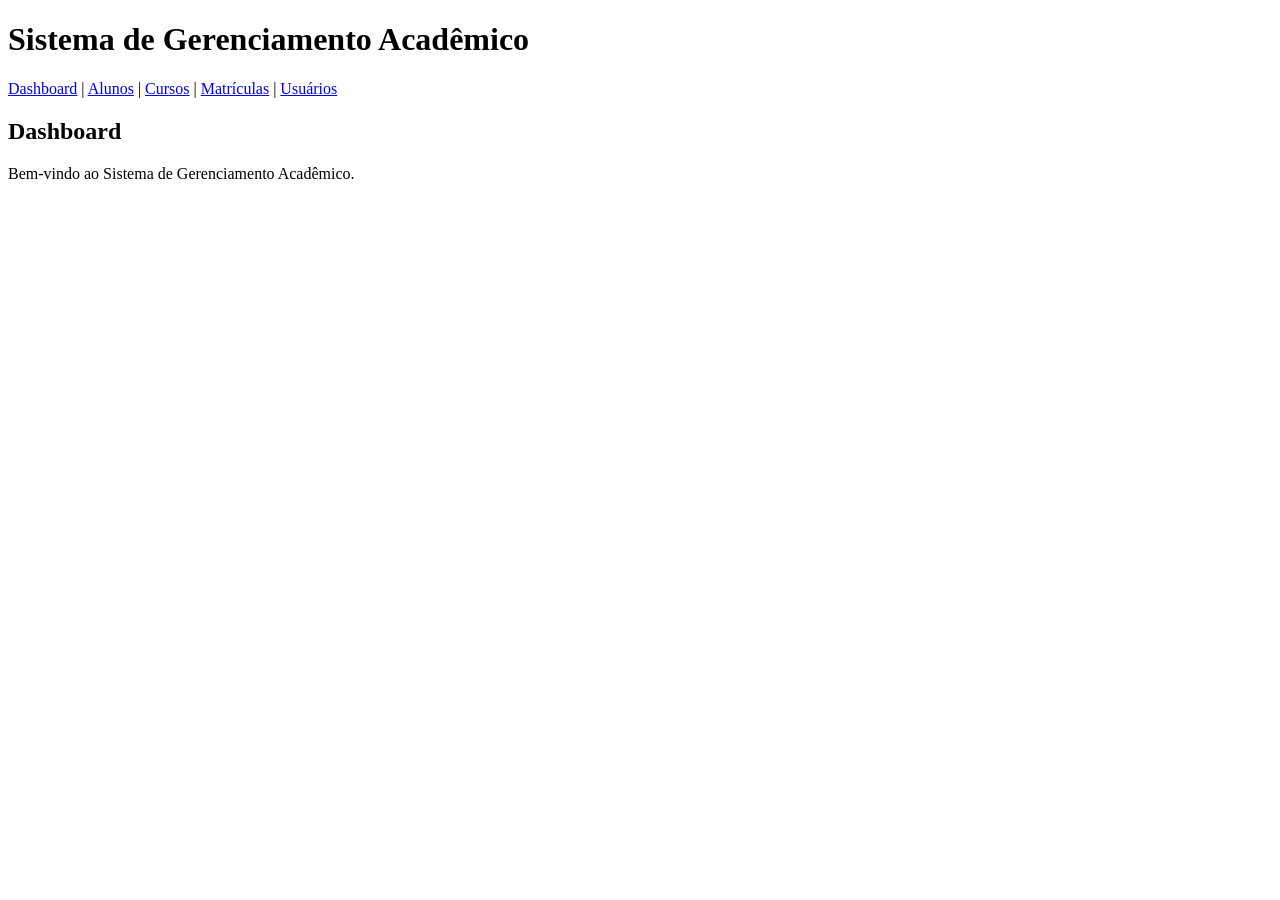
==== index.html @ 8731ddc8 "estrutura inicial" ====
<!DOCTYPE html>
<html lang="pt-br">
<head>
    <meta charset="UTF-8">
    <title>Sistema de Gerenciamento Acadêmico</title>
</head>
<body>
    <header>
        <h1>Sistema de Gerenciamento Acadêmico</h1>
        <nav>
            <a href="index.html">Dashboard</a> |
            <a href="alunos.html">Alunos</a> |
            <a href="cursos.html">Cursos</a> |
            <a href="matriculas.html">Matrículas</a> |
            <a href="usuarios.html">Usuários</a>
        </nav>
    </header>

    <main>
        <h2>Dashboard</h2>
        <p>Bem-vindo ao Sistema de Gerenciamento Acadêmico.</p>
    </main>
</body>
</html>
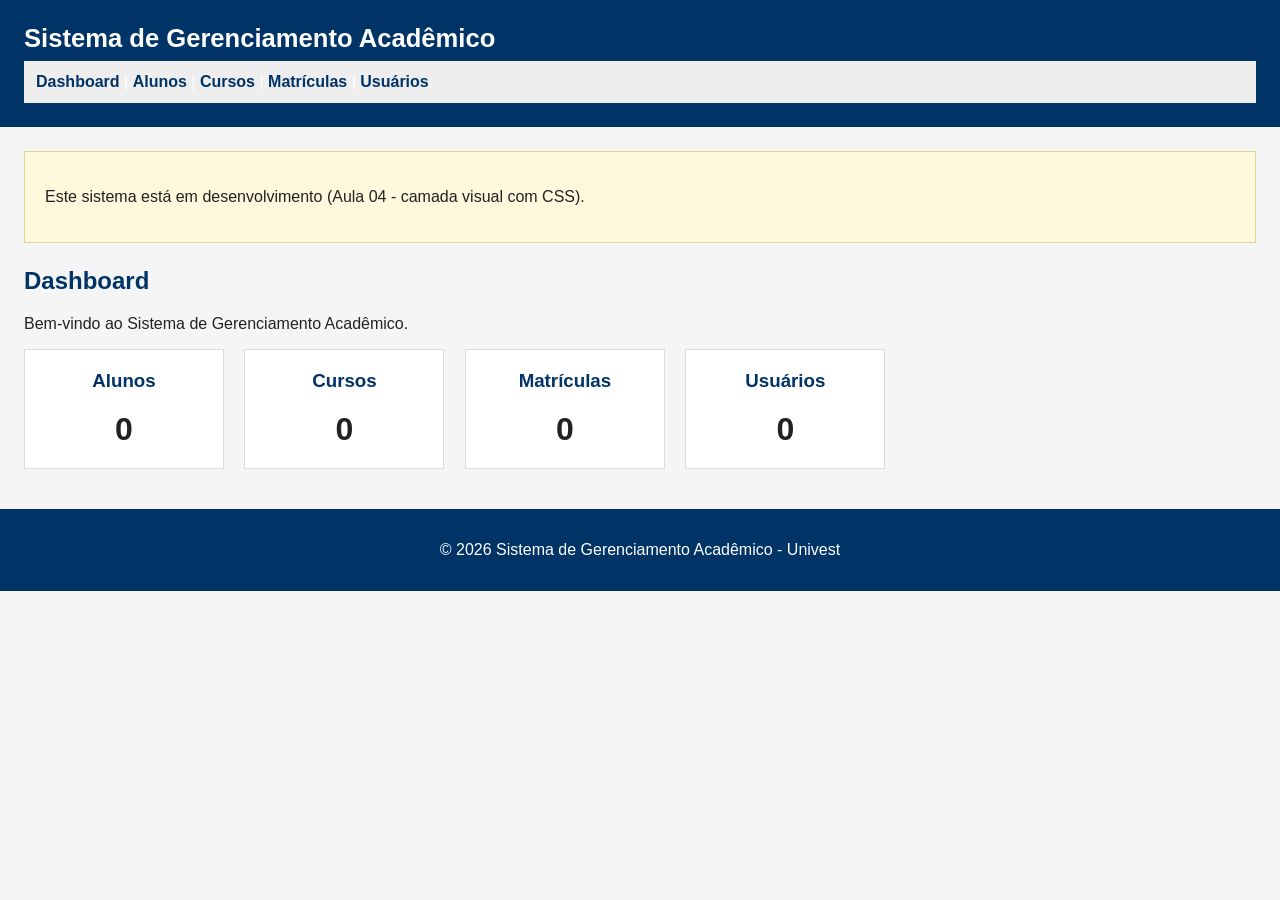
==== commit d592f139: "Aula 04 - CSS externo" ====
--- a/index.html
+++ b/index.html
@@ -3,6 +3,7 @@
 <head>
     <meta charset="UTF-8">
     <title>Sistema de Gerenciamento Acadêmico</title>
+    <link rel="stylesheet" href="css/style.css">
 </head>
 <body>
     <header>
@@ -17,8 +18,39 @@
     </header>
 
     <main>
-        <h2>Dashboard</h2>
-        <p>Bem-vindo ao Sistema de Gerenciamento Acadêmico.</p>
+        <aside class="aviso">
+            <p>Este sistema está em desenvolvimento (Aula 04 - camada visual com CSS).</p>
+        </aside>
+
+        <section id="dashboard">
+            <h2>Dashboard</h2>
+            <p>Bem-vindo ao Sistema de Gerenciamento Acadêmico.</p>
+
+            <div class="dashboard-indicadores">
+                <article class="card">
+                    <h3>Alunos</h3>
+                    <p>0</p>
+                </article>
+
+                <article class="card">
+                    <h3>Cursos</h3>
+                    <p>0</p>
+                </article>
+
+                <article class="card">
+                    <h3>Matrículas</h3>
+                    <p>0</p>
+                </article>
+
+                <article class="card">
+                    <h3>Usuários</h3>
+                    <p>0</p>
+                </article>
+            </div>
+        </section>
     </main>
+    <footer>
+        <p>&copy; 2026 Sistema de Gerenciamento Acadêmico - Univest</p>
+    </footer>
 </body>
 </html>
--- a/css/style.css
+++ b/css/style.css
@@ -0,0 +1,229 @@
+/* =========================================================
+   SISTEMA DE GERENCIAMENTO ACADÊMICO
+   Folha de estilos externa - Aula 04 (Programação Web I)
+   ========================================================= */
+
+/* ---------------------------------------------------------
+   1. CONFIGURAÇÃO GERAL
+   - Seletor universal (*)
+   - Herança de font-family e color a partir do body
+   --------------------------------------------------------- */
+* {
+    box-sizing: border-box; /* padding e border passam a contar dentro da largura definida */
+}
+
+body {
+    margin: 0; /* remove a margem padrão do navegador */
+    font-family: Arial, sans-serif; /* herdado por todos os elementos de texto da página */
+    color: #222222;                /* herdado por parágrafos, labels, etc. */
+    background-color: #f5f5f5;
+}
+
+h1, h2, h3 {
+    margin-top: 0;
+}
+
+/* ---------------------------------------------------------
+   2. CABEÇALHO (seletor por elemento)
+   --------------------------------------------------------- */
+header {
+    background-color: #003366;
+    color: white;
+    padding: 24px;
+}
+
+header h1 {
+    margin: 0 0 8px 0;
+    font-size: 1.6rem;
+}
+
+/* ---------------------------------------------------------
+   3. NAVEGAÇÃO
+   - nav a é um seletor descendente (link dentro de nav)
+   --------------------------------------------------------- */
+nav {
+    background-color: #eeeeee;
+    padding: 12px;
+}
+
+nav a {
+    color: #003366;
+    text-decoration: none;
+    font-weight: bold;
+}
+
+nav a:hover {
+    text-decoration: underline;
+}
+
+/* ---------------------------------------------------------
+   4. CONTEÚDO PRINCIPAL
+   --------------------------------------------------------- */
+main {
+    padding: 24px;
+}
+
+/* ---------------------------------------------------------
+   5. CLASSE REUTILIZÁVEL .card
+   Usada no dashboard e como moldura das listagens
+   (Box Model: content + padding + border + margin)
+   --------------------------------------------------------- */
+.card {
+    background-color: white;
+    border: 1px solid #dddddd;
+    padding: 20px;
+    margin-bottom: 16px;
+}
+
+.card h3 {
+    margin-top: 0;
+    color: #003366;
+}
+
+/* Indicadores do dashboard: cada .card fica com largura fixa
+   e as caixas ficam lado a lado por serem inline-block
+   (sem uso de flex/grid, conforme pedido na atividade) */
+.dashboard-indicadores .card {
+    display: inline-block;
+    width: 200px;
+    margin-right: 16px;
+    text-align: center;
+    vertical-align: top;
+}
+
+.dashboard-indicadores .card p {
+    font-size: 2rem;
+    font-weight: bold;
+    margin: 8px 0 0 0;
+}
+
+/* ---------------------------------------------------------
+   6. ID ESPECÍFICO #dashboard
+   Diferença entre elemento, classe e id:
+   - header  -> elemento
+   - .card   -> classe (reutilizável em vários lugares)
+   - #dashboard -> id (único, exclusivo da página inicial)
+   --------------------------------------------------------- */
+#dashboard h2 {
+    color: #003366;
+}
+
+/* ---------------------------------------------------------
+   7. ESPECIFICIDADE
+   article p (0,0,1,1)  x  .card p (0,0,1,1 mas classe > elemento)
+   A regra .card p tem maior especificidade e prevalece
+   sobre article p dentro de <article class="card">.
+   --------------------------------------------------------- */
+article p {
+    color: #444444;
+}
+
+.card p {
+    color: #222222;
+}
+
+/* ---------------------------------------------------------
+   8. LISTAGENS (tabelas dentro de .card)
+   --------------------------------------------------------- */
+table {
+    width: 100%;
+    border-collapse: collapse;
+}
+
+table th,
+table td {
+    padding: 10px;
+    border: 1px solid #dddddd;
+    text-align: left;
+}
+
+table thead th {
+    background-color: #f0f0f0;
+}
+
+/* ---------------------------------------------------------
+   9. AVISO (aside)
+   --------------------------------------------------------- */
+.aviso {
+    background-color: #fff8dc;
+    border: 1px solid #e5d59b;
+    padding: 20px;
+    margin-bottom: 24px;
+}
+
+/* ---------------------------------------------------------
+   10. FORMULÁRIOS
+   --------------------------------------------------------- */
+form {
+    background-color: white;
+    padding: 24px;
+    border: 1px solid #dddddd;
+}
+
+fieldset {
+    border: 1px solid #cccccc;
+    margin-bottom: 20px;
+    padding: 20px;
+}
+
+legend {
+    font-weight: bold;
+    color: #003366;
+    padding: 0 8px;
+}
+
+label {
+    display: block;
+    font-weight: bold;
+    margin-bottom: 6px;
+}
+
+/* Agrupamento de seletores para os campos de entrada */
+input,
+select,
+textarea {
+    width: 100%;
+    padding: 10px;
+    margin-bottom: 16px;
+    border: 1px solid #cccccc;
+    font-family: inherit; /* reforça a herança da fonte definida no body */
+}
+
+textarea {
+    min-height: 100px;
+}
+
+/* ---------------------------------------------------------
+   11. BOTÕES E LINKS DE AÇÃO
+   --------------------------------------------------------- */
+button {
+    padding: 10px 16px;
+    border: 1px solid #003366;
+    background-color: #003366;
+    color: white;
+    margin-right: 8px;
+}
+
+.botao-secundario {
+    background-color: white;
+    color: #003366;
+}
+
+.link-acao {
+    display: inline-block;
+    background-color: #003366;
+    color: white;
+    padding: 10px 16px;
+    text-decoration: none;
+    margin-bottom: 16px;
+}
+
+/* ---------------------------------------------------------
+   12. RODAPÉ
+   --------------------------------------------------------- */
+footer {
+    background-color: #003366;
+    color: white;
+    padding: 16px;
+    text-align: center;
+}
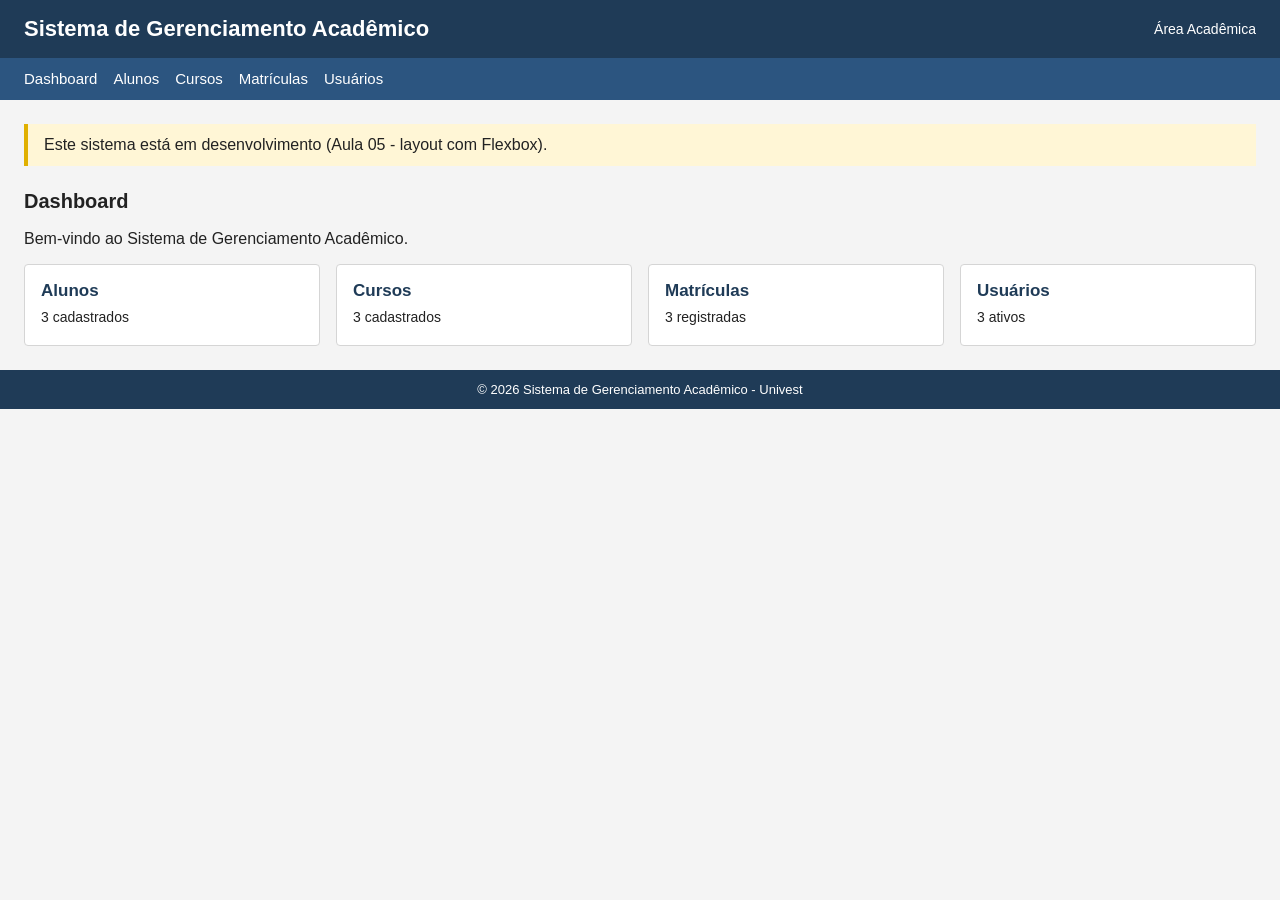
==== commit db45779f: "aula05" ====
--- a/index.html
+++ b/index.html
@@ -6,51 +6,55 @@
     <link rel="stylesheet" href="css/style.css">
 </head>
 <body>
-    <header>
+
+    <header class="cabecalho">
         <h1>Sistema de Gerenciamento Acadêmico</h1>
-        <nav>
-            <a href="index.html">Dashboard</a> |
-            <a href="alunos.html">Alunos</a> |
-            <a href="cursos.html">Cursos</a> |
-            <a href="matriculas.html">Matrículas</a> |
-            <a href="usuarios.html">Usuários</a>
-        </nav>
+        <span>Área Acadêmica</span>
     </header>
+
+    <nav>
+        <ul>
+            <li><a href="index.html">Dashboard</a></li>
+            <li><a href="alunos.html">Alunos</a></li>
+            <li><a href="cursos.html">Cursos</a></li>
+            <li><a href="matriculas.html">Matrículas</a></li>
+            <li><a href="usuarios.html">Usuários</a></li>
+        </ul>
+    </nav>
 
     <main>
         <aside class="aviso">
-            <p>Este sistema está em desenvolvimento (Aula 04 - camada visual com CSS).</p>
+            <p>Este sistema está em desenvolvimento (Aula 05 - layout com Flexbox).</p>
         </aside>
 
         <section id="dashboard">
             <h2>Dashboard</h2>
             <p>Bem-vindo ao Sistema de Gerenciamento Acadêmico.</p>
 
-            <div class="dashboard-indicadores">
+            <div class="cards">
                 <article class="card">
                     <h3>Alunos</h3>
-                    <p>0</p>
+                    <p>3 cadastrados</p>
                 </article>
-
                 <article class="card">
                     <h3>Cursos</h3>
-                    <p>0</p>
+                    <p>3 cadastrados</p>
                 </article>
-
                 <article class="card">
                     <h3>Matrículas</h3>
-                    <p>0</p>
+                    <p>3 registradas</p>
                 </article>
-
                 <article class="card">
                     <h3>Usuários</h3>
-                    <p>0</p>
+                    <p>3 ativos</p>
                 </article>
             </div>
         </section>
     </main>
+
     <footer>
         <p>&copy; 2026 Sistema de Gerenciamento Acadêmico - Univest</p>
     </footer>
+
 </body>
 </html>
--- a/css/style.css
+++ b/css/style.css
@@ -1,229 +1,200 @@
-/* =========================================================
-   SISTEMA DE GERENCIAMENTO ACADÊMICO
-   Folha de estilos externa - Aula 04 (Programação Web I)
-   ========================================================= */
-
-/* ---------------------------------------------------------
-   1. CONFIGURAÇÃO GERAL
-   - Seletor universal (*)
-   - Herança de font-family e color a partir do body
-   --------------------------------------------------------- */
+/* Sistema de Gerenciamento Academico
+   Aula 05 - Flexbox (evolucao do CSS da Aula 04) */
+
 * {
-    box-sizing: border-box; /* padding e border passam a contar dentro da largura definida */
+    box-sizing: border-box;
 }
 
 body {
-    margin: 0; /* remove a margem padrão do navegador */
-    font-family: Arial, sans-serif; /* herdado por todos os elementos de texto da página */
-    color: #222222;                /* herdado por parágrafos, labels, etc. */
-    background-color: #f5f5f5;
-}
-
-h1, h2, h3 {
-    margin-top: 0;
-}
-
-/* ---------------------------------------------------------
-   2. CABEÇALHO (seletor por elemento)
-   --------------------------------------------------------- */
-header {
-    background-color: #003366;
-    color: white;
-    padding: 24px;
-}
-
-header h1 {
-    margin: 0 0 8px 0;
-    font-size: 1.6rem;
-}
-
-/* ---------------------------------------------------------
-   3. NAVEGAÇÃO
-   - nav a é um seletor descendente (link dentro de nav)
-   --------------------------------------------------------- */
+    font-family: Arial, Helvetica, sans-serif;
+    font-size: 16px;
+    color: #222222;
+    background-color: #f4f4f4;
+    margin: 0;
+    padding: 0;
+}
+
+/* ===== Cabecalho (Etapa 5 e 6) ===== */
+.cabecalho {
+    display: flex;
+    justify-content: space-between;
+    align-items: center;
+    flex-wrap: wrap;
+    gap: 12px;
+    background-color: #1f3b57;
+    color: #ffffff;
+    padding: 16px 24px;
+}
+
+.cabecalho h1 {
+    font-size: 22px;
+    margin: 0;
+}
+
+.cabecalho span {
+    font-size: 14px;
+}
+
+/* ===== Menu (Etapas 1 a 4) ===== */
 nav {
-    background-color: #eeeeee;
-    padding: 12px;
+    background-color: #2c5580;
+    padding: 12px 24px;
+}
+
+nav ul {
+    display: flex;
+    flex-wrap: wrap;
+    gap: 16px;
+    margin: 0;
+    padding: 0;
+    list-style: none;
 }
 
 nav a {
-    color: #003366;
+    color: #ffffff;
     text-decoration: none;
-    font-weight: bold;
+    font-size: 15px;
 }
 
 nav a:hover {
     text-decoration: underline;
 }
 
-/* ---------------------------------------------------------
-   4. CONTEÚDO PRINCIPAL
-   --------------------------------------------------------- */
+/* ===== Conteudo ===== */
 main {
     padding: 24px;
 }
 
-/* ---------------------------------------------------------
-   5. CLASSE REUTILIZÁVEL .card
-   Usada no dashboard e como moldura das listagens
-   (Box Model: content + padding + border + margin)
-   --------------------------------------------------------- */
+h2 {
+    margin-top: 0;
+    font-size: 20px;
+}
+
+.aviso {
+    background-color: #fff6d6;
+    border-left: 4px solid #e0b000;
+    padding: 12px 16px;
+    margin-bottom: 24px;
+}
+
+.aviso p {
+    margin: 0;
+}
+
+/* ===== Cards do dashboard (Etapas 7, 8 e 9) ===== */
+.cards {
+    display: flex;
+    flex-wrap: wrap;
+    gap: 16px;
+}
+
+/* ===== Listagens em cards (Etapas 13 e 14) ===== */
+.lista-cards {
+    display: flex;
+    flex-wrap: wrap;
+    gap: 16px;
+}
+
+/* Mesma classe .card para aluno, curso, matricula e usuario (Etapa 15) */
 .card {
-    background-color: white;
-    border: 1px solid #dddddd;
-    padding: 20px;
-    margin-bottom: 16px;
+    flex: 1 1 250px;
+    background-color: #ffffff;
+    border: 1px solid #d5d5d5;
+    border-radius: 4px;
+    padding: 16px;
 }
 
 .card h3 {
-    margin-top: 0;
-    color: #003366;
-}
-
-/* Indicadores do dashboard: cada .card fica com largura fixa
-   e as caixas ficam lado a lado por serem inline-block
-   (sem uso de flex/grid, conforme pedido na atividade) */
-.dashboard-indicadores .card {
-    display: inline-block;
-    width: 200px;
-    margin-right: 16px;
-    text-align: center;
-    vertical-align: top;
-}
-
-.dashboard-indicadores .card p {
-    font-size: 2rem;
-    font-weight: bold;
-    margin: 8px 0 0 0;
-}
-
-/* ---------------------------------------------------------
-   6. ID ESPECÍFICO #dashboard
-   Diferença entre elemento, classe e id:
-   - header  -> elemento
-   - .card   -> classe (reutilizável em vários lugares)
-   - #dashboard -> id (único, exclusivo da página inicial)
-   --------------------------------------------------------- */
-#dashboard h2 {
-    color: #003366;
-}
-
-/* ---------------------------------------------------------
-   7. ESPECIFICIDADE
-   article p (0,0,1,1)  x  .card p (0,0,1,1 mas classe > elemento)
-   A regra .card p tem maior especificidade e prevalece
-   sobre article p dentro de <article class="card">.
-   --------------------------------------------------------- */
-article p {
-    color: #444444;
+    margin: 0 0 8px 0;
+    font-size: 17px;
+    color: #1f3b57;
 }
 
 .card p {
-    color: #222222;
-}
-
-/* ---------------------------------------------------------
-   8. LISTAGENS (tabelas dentro de .card)
-   --------------------------------------------------------- */
-table {
-    width: 100%;
-    border-collapse: collapse;
-}
-
-table th,
-table td {
-    padding: 10px;
-    border: 1px solid #dddddd;
-    text-align: left;
-}
-
-table thead th {
-    background-color: #f0f0f0;
-}
-
-/* ---------------------------------------------------------
-   9. AVISO (aside)
-   --------------------------------------------------------- */
-.aviso {
-    background-color: #fff8dc;
-    border: 1px solid #e5d59b;
-    padding: 20px;
-    margin-bottom: 24px;
-}
-
-/* ---------------------------------------------------------
-   10. FORMULÁRIOS
-   --------------------------------------------------------- */
+    margin: 4px 0;
+    font-size: 14px;
+}
+
+/* ===== Areas de acoes e grupos de botoes (Etapas 16, 17 e 18) ===== */
+.acoes {
+    display: flex;
+    justify-content: flex-end;
+    align-items: center;
+    gap: 12px;
+    margin-top: 16px;
+}
+
+button {
+    background-color: #1f3b57;
+    color: #ffffff;
+    border: none;
+    border-radius: 4px;
+    padding: 10px 18px;
+    font-size: 14px;
+    cursor: pointer;
+}
+
+button:hover {
+    background-color: #2c5580;
+}
+
+.botao-secundario {
+    background-color: #777777;
+}
+
+.botao-secundario:hover {
+    background-color: #8d8d8d;
+}
+
+.link-acao {
+    color: #1f3b57;
+    font-size: 14px;
+}
+
+/* ===== Formularios ===== */
 form {
-    background-color: white;
-    padding: 24px;
-    border: 1px solid #dddddd;
+    background-color: #ffffff;
+    border: 1px solid #d5d5d5;
+    border-radius: 4px;
+    padding: 16px;
+    max-width: 640px;
 }
 
 fieldset {
-    border: 1px solid #cccccc;
-    margin-bottom: 20px;
-    padding: 20px;
+    border: 1px solid #d5d5d5;
+    border-radius: 4px;
+    padding: 16px;
 }
 
 legend {
     font-weight: bold;
-    color: #003366;
-    padding: 0 8px;
+    color: #1f3b57;
 }
 
 label {
-    display: block;
-    font-weight: bold;
-    margin-bottom: 6px;
-}
-
-/* Agrupamento de seletores para os campos de entrada */
+    font-size: 14px;
+}
+
 input,
 select,
 textarea {
     width: 100%;
-    padding: 10px;
-    margin-bottom: 16px;
-    border: 1px solid #cccccc;
-    font-family: inherit; /* reforça a herança da fonte definida no body */
-}
-
-textarea {
-    min-height: 100px;
-}
-
-/* ---------------------------------------------------------
-   11. BOTÕES E LINKS DE AÇÃO
-   --------------------------------------------------------- */
-button {
-    padding: 10px 16px;
-    border: 1px solid #003366;
-    background-color: #003366;
-    color: white;
-    margin-right: 8px;
-}
-
-.botao-secundario {
-    background-color: white;
-    color: #003366;
-}
-
-.link-acao {
-    display: inline-block;
-    background-color: #003366;
-    color: white;
-    padding: 10px 16px;
-    text-decoration: none;
-    margin-bottom: 16px;
-}
-
-/* ---------------------------------------------------------
-   12. RODAPÉ
-   --------------------------------------------------------- */
+    padding: 8px;
+    border: 1px solid #c4c4c4;
+    border-radius: 4px;
+    font-size: 14px;
+    font-family: Arial, Helvetica, sans-serif;
+}
+
+/* ===== Rodape ===== */
 footer {
-    background-color: #003366;
-    color: white;
-    padding: 16px;
+    background-color: #1f3b57;
+    color: #ffffff;
     text-align: center;
-}
+    padding: 12px;
+    font-size: 13px;
+}
+
+footer p {
+    margin: 0;
+}
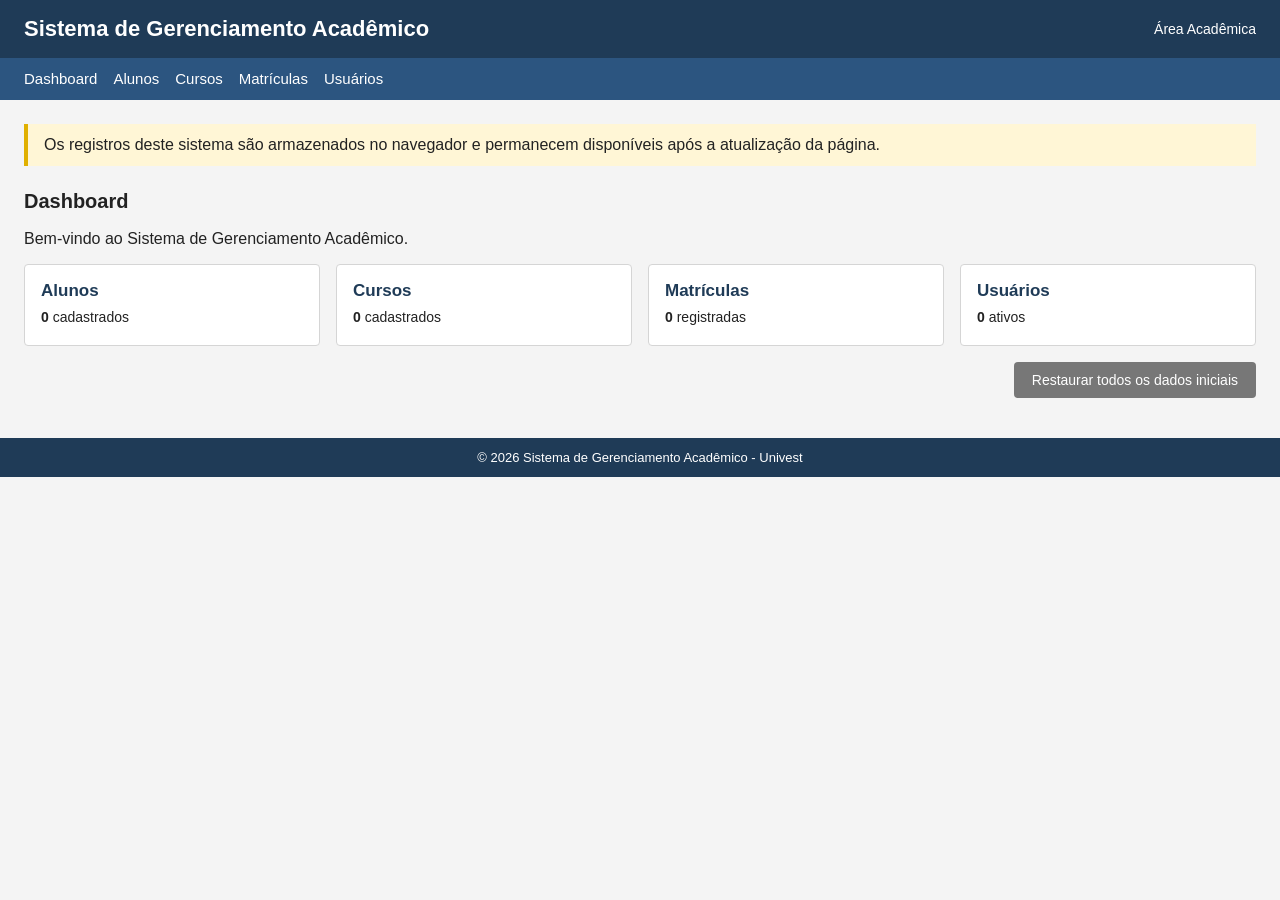
==== commit c71d68b0: "estruturamento aula 11" ====
--- a/index.html
+++ b/index.html
@@ -2,17 +2,16 @@
 <html lang="pt-br">
 <head>
     <meta charset="UTF-8">
-    <title>Sistema de Gerenciamento Acadêmico</title>
+    <meta name="viewport" content="width=device-width, initial-scale=1.0">
+    <title>Dashboard | Sistema Acadêmico</title>
     <link rel="stylesheet" href="css/style.css">
 </head>
 <body>
-
     <header class="cabecalho">
         <h1>Sistema de Gerenciamento Acadêmico</h1>
         <span>Área Acadêmica</span>
     </header>
-
-    <nav>
+    <nav aria-label="Navegação principal">
         <ul>
             <li><a href="index.html">Dashboard</a></li>
             <li><a href="alunos.html">Alunos</a></li>
@@ -24,37 +23,40 @@
 
     <main>
         <aside class="aviso">
-            <p>Este sistema está em desenvolvimento (Aula 05 - layout com Flexbox).</p>
+            <p>Os registros deste sistema são armazenados no navegador e permanecem disponíveis após a atualização da página.</p>
         </aside>
-
         <section id="dashboard">
             <h2>Dashboard</h2>
             <p>Bem-vindo ao Sistema de Gerenciamento Acadêmico.</p>
-
             <div class="cards">
                 <article class="card">
                     <h3>Alunos</h3>
-                    <p>3 cadastrados</p>
+                    <p><strong id="total-alunos">0</strong> cadastrados</p>
                 </article>
                 <article class="card">
                     <h3>Cursos</h3>
-                    <p>3 cadastrados</p>
+                    <p><strong id="total-cursos">0</strong> cadastrados</p>
                 </article>
                 <article class="card">
                     <h3>Matrículas</h3>
-                    <p>3 registradas</p>
+                    <p><strong id="total-matriculas">0</strong> registradas</p>
                 </article>
                 <article class="card">
                     <h3>Usuários</h3>
-                    <p>3 ativos</p>
+                    <p><strong id="total-usuarios-ativos">0</strong> ativos</p>
                 </article>
             </div>
+            <div class="acoes acoes-inicio">
+                <button type="button" id="btn-restaurar-todos" class="botao-secundario">Restaurar todos os dados iniciais</button>
+            </div>
+            <p id="mensagem-dashboard" class="mensagem" aria-live="polite"></p>
         </section>
     </main>
-
     <footer>
         <p>&copy; 2026 Sistema de Gerenciamento Acadêmico - Univest</p>
     </footer>
-
+    <script src="js/dados.js"></script>
+    <script src="js/storage.js"></script>
+    <script src="js/app.js"></script>
 </body>
 </html>
